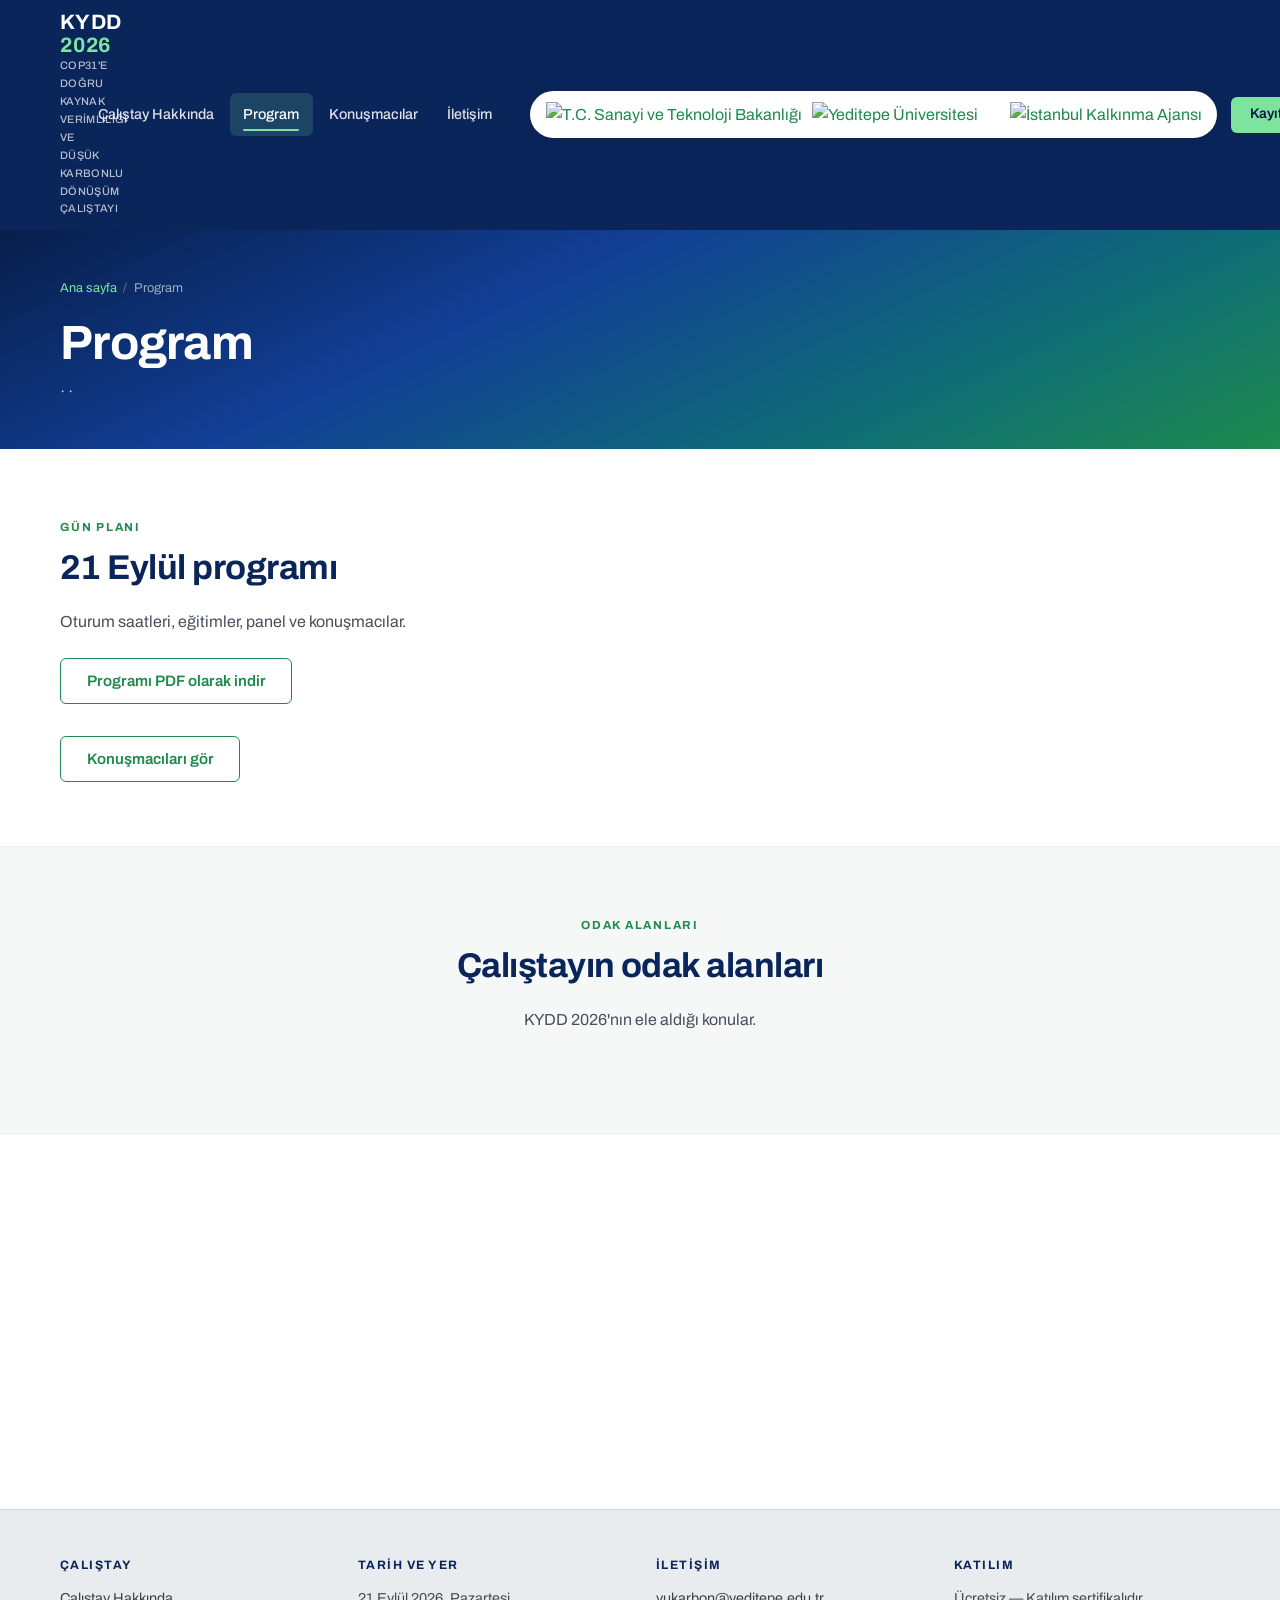
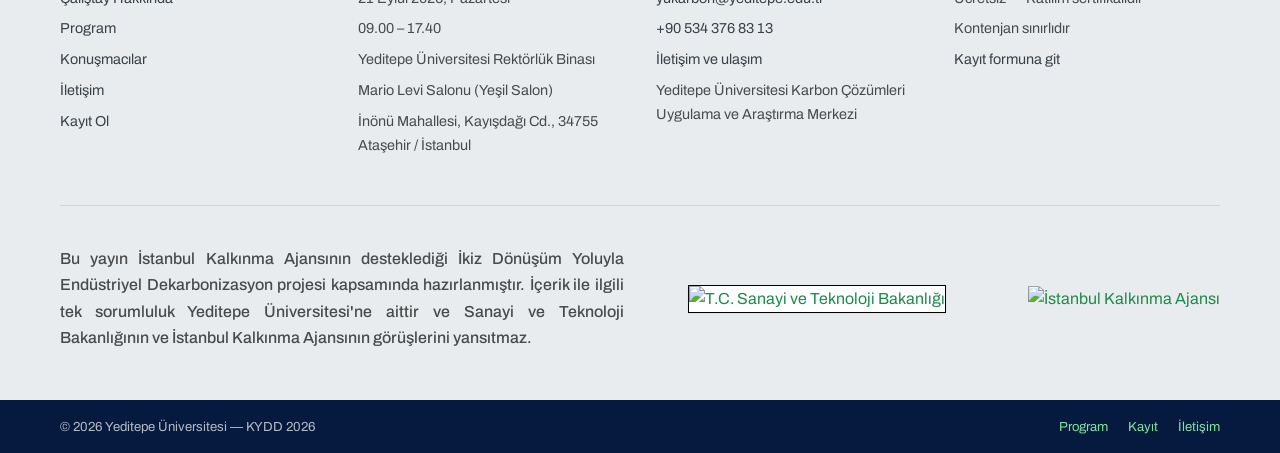
==== program.html @ 7b7b9323 "KYDD 2026 programi ve konusmacilari yayina hazirla" ====
<!DOCTYPE html>
<html lang="tr">
<head>
<meta charset="utf-8">
<meta name="viewport" content="width=device-width, initial-scale=1">
<title>Program | KYDD 2026</title>
<meta name="description" content="KYDD 2026 çalıştay programı — 21 Eylül 2026, 09.00–17.40, Yeditepe Üniversitesi Rektörlük Binası, Mario Levi Salonu.">
<link rel="preconnect" href="https://fonts.googleapis.com">
<link rel="preconnect" href="https://fonts.gstatic.com" crossorigin>
<link href="https://fonts.googleapis.com/css2?family=Archivo:wght@400;500;600;700;800&display=swap" rel="stylesheet">
<link rel="stylesheet" href="assets/css/style.css">
<script src="assets/js/site-data.js"></script>
<script src="assets/js/layout.js"></script>
</head>
<body data-page="program.html">

<a class="skip-link" href="#main">İçeriğe geç</a>

<div data-kydd="header"></div>
<script>KYDD.mountHeader();</script>

<main id="main">

  <section class="page-head">
    <div class="container">
      <ul class="breadcrumb">
        <li><a href="index.html">Ana sayfa</a></li>
        <li>Program</li>
      </ul>
      <h1>Program</h1>
      <p>
        <span data-kydd-text="event.dateText"></span> ·
        <span data-kydd-text="event.timeText"></span> ·
        <span data-kydd-text="event.venueHall"></span>
      </p>
    </div>
  </section>

  <div data-kydd="factbar"></div>

  <section class="section">
    <div class="container">
      <div class="section__head">
        <span class="section-label">Gün Planı</span>
        <h2>21 Eylül programı</h2>
        <p>Oturum saatleri, eğitimler, panel ve konuşmacılar.</p>
      </div>

      <div class="program-toolbar">
        <a class="btn btn--ghost" href="assets/KYDD-2026-Program.pdf" download>Programı PDF olarak indir</a>
      </div>

      <ul class="timeline" data-kydd="program"></ul>

      <div class="section__foot">
        <a class="btn btn--ghost" href="konusmacilar.html">Konuşmacıları gör</a>
      </div>
    </div>
  </section>

  <section class="section section--soft">
    <div class="container">
      <div class="section__head section__head--center">
        <span class="section-label">Odak Alanları</span>
        <h2>Çalıştayın odak alanları</h2>
        <p>KYDD 2026'nın ele aldığı konular.</p>
      </div>
      <div class="card-grid" data-kydd="topics"></div>
    </div>
  </section>

  <section class="section">
    <div class="container">
      <div class="cta reveal">
        <h2>Yerinizi ayırtın</h2>
        <p>Katılım ücretsiz ve sertifikalıdır; kontenjan sınırlıdır.</p>
        <div class="cta__actions">
          <a class="btn btn--mint" href="kayit.html">Kayıt Ol</a>
          <a class="btn btn--outline" href="iletisim.html">İletişime Geç</a>
        </div>
      </div>
    </div>
  </section>

</main>

<div data-kydd="footer"></div>
<script>KYDD.mountFooter();</script>

<script src="assets/js/main.js"></script>
</body>
</html>
---- assets/css/style.css ----
/* ==========================================================================
   KYDD 2026 — COP31'e Doğru Kaynak Verimliliği ve
   Düşük Karbonlu Dönüşüm Çalıştayı
   Ortak stil dosyası
   ========================================================================== */

/* --------------------------------------------------------------------------
   1. Değişkenler
   -------------------------------------------------------------------------- */
:root {
  /* Renkler afiş tasarımından alındı: üstte lacivert-mavi, altta yeşil,
     vurgu rengi nane yeşili. */
  --navy-900: #061a3f;
  --navy-800: #0a2559;
  --navy: #123f96;
  --teal: #0f6f74;
  --green-700: #14713f;
  --green: #1f8a4d;
  --mint: #7fe3a0;
  --mint-soft: #b7f0c9;

  --brand: var(--green);
  --brand-dark: var(--navy-800);
  --brand-light: var(--mint);

  --ink: #12161c;
  --ink-soft: #47505c;
  --ink-muted: #6c7683;
  --line: #dde1e6;
  --line-soft: #edf0f3;
  --bg: #ffffff;
  --bg-soft: #f5f8f7;
  --bg-footer: #e9ecef;

  --grad: linear-gradient(155deg, #071e4a 0%, #123f96 38%, #0f6f74 74%, #1f8a4d 100%);
  --grad-soft: linear-gradient(120deg, #f2f7fb 0%, #f2faf5 100%);

  --radius: 6px;
  --radius-lg: 12px;
  --radius-xl: 20px;

  --shadow-sm: 0 1px 2px rgba(6, 26, 63, 0.06);
  --shadow: 0 6px 20px rgba(6, 26, 63, 0.08);
  --shadow-lg: 0 18px 48px rgba(6, 26, 63, 0.14);

  --container: 1200px;
  --pad-x: 1.25rem;
  --header-h: 72px;

  /* --- İSTKA Görünürlük Rehberi (s. 12-14) --------------------------------
     Ajans ve Bakanlık logoları aynı büyüklükte ve görünürlükte olmalıdır;
     her iki yerleşimde de taban yükseklik ikisi için ortaktır.

     Yararlanıcının dikey/kare logosu Bakanlık ARMA ÇAPINI aşamaz; bu sınır
     aşağıdaki iki ölçülmüş orandan türetilir.

     DİKKAT: İSTKA logosunun sanal ortamdaki asgari ölçüsü 120x84 px'tir.
     Bu ölçü ALT BİLGİDE sağlanır (--footer-logo-h 90/110 px). Üst menüdeki
     logo grubu gezinme çubuğuna sığması için daha küçüktür; asgari ölçü
     gerekiyorsa --header-logo-h 84 px'e çıkarılmalı veya logolar yeniden
     ayrı bir şeride alınmalıdır. */

  /* Üst menüdeki logo grubunun taban yüksekliği (Bakanlık = İSTKA). */
  --header-logo-h: 42px;
  /* Güvenlik alanı (s. 12-13): X = 1/4 R; marka dairesi logo yüksekliği
     kadar olduğundan X = logo yüksekliği / 4. Solda 3X, diğer yönlerde X. */
  --header-istka-x: calc(var(--header-logo-h) / 4);

  /* bakanlik-logo.jpg (1349x438) üzerinden ölçüldü: arma çapı 210 px,
     yüksekliğin %47.9'u. */
  --arma-orani: 0.48;
  /* yeditepe-logo.png (600x600) çevresinde beyaz boşluk var: görünür
     içerik dosyanın yüksekliğinin %63.5'i. Sınır görünür markaya
     uygulanmalı, dosya kutusuna değil. */
  --yeditepe-doluluk: 0.635;

  --footer-logo-h: 90px;
}

/* --------------------------------------------------------------------------
   2. Temel
   -------------------------------------------------------------------------- */
*,
*::before,
*::after {
  box-sizing: border-box;
}

html {
  -webkit-text-size-adjust: 100%;
  scroll-behavior: smooth;
  /* Sticky header bağlantı hedeflerini örtmesin. */
  scroll-padding-top: calc(var(--header-h) + 1rem);
}

body {
  margin: 0;
  font-family: "Archivo", "Segoe UI", system-ui, -apple-system, Arial, sans-serif;
  font-size: 16px;
  line-height: 1.65;
  color: var(--ink);
  background: var(--bg);
  -webkit-font-smoothing: antialiased;
  overflow-x: hidden;
}

img {
  max-width: 100%;
  height: auto;
  display: block;
}

a {
  color: var(--green);
  text-decoration: none;
}

a:hover {
  text-decoration: underline;
}

h1,
h2,
h3,
h4 {
  margin: 0 0 0.6em;
  line-height: 1.2;
  font-weight: 700;
  letter-spacing: -0.015em;
  color: var(--navy-800);
}

h1 {
  font-size: clamp(1.85rem, 4.2vw, 3rem);
}

h2 {
  font-size: clamp(1.45rem, 3vw, 2.15rem);
}

h3 {
  font-size: 1.15rem;
}

p {
  margin: 0 0 1.1em;
}

p:last-child {
  margin-bottom: 0;
}

hr {
  border: 0;
  border-top: 1px solid var(--line);
  margin: 2.5rem 0;
}

:focus-visible {
  outline: 3px solid var(--mint);
  outline-offset: 2px;
}

.container {
  width: 100%;
  max-width: var(--container);
  margin: 0 auto;
  padding-left: var(--pad-x);
  padding-right: var(--pad-x);
}

.container--narrow {
  max-width: 860px;
}

.skip-link {
  position: absolute;
  left: -9999px;
  top: 0;
  z-index: 100;
  background: var(--navy-800);
  color: #fff;
  padding: 0.75rem 1.25rem;
}

.skip-link:focus {
  left: 0;
}

.visually-hidden {
  position: absolute;
  width: 1px;
  height: 1px;
  margin: -1px;
  padding: 0;
  overflow: hidden;
  clip: rect(0 0 0 0);
  white-space: nowrap;
  border: 0;
}

/* --------------------------------------------------------------------------
   3. Üst menüdeki destekleyen kurum logoları
   --------------------------------------------------------------------------
   Logolar artık ayrı bir şeritte değil, üst menüde "Kayıt Ol" düğmesinin
   yanında beyaz bir grup içinde durur. Logo dosyalarının zeminleri beyaz
   olduğu için grup da beyaz bir kutuya alınmıştır.

   Oranlar korunur: Bakanlık ve Ajans --header-logo-h yüksekliğinde ve
   birbirine eşittir; Yeditepe logosu aynı arma/doluluk oranıyla türetilir. */
.header-logos {
  display: flex;
  align-items: center;
  /* Aradaki boşluk İSTKA güvenlik alanının (X) altına inmez. */
  gap: var(--header-istka-x);
  background: #fff;
  border-radius: 999px;
  padding: var(--header-istka-x) calc(var(--header-istka-x) * 1.5);
  box-shadow: 0 2px 10px rgba(6, 26, 63, 0.25);
}

/* İSTKA güvenlik alanı: solda 3X (gap X'i zaten sağlıyor, kalan 2X). */
.header-logos__link:last-child {
  padding-left: calc(var(--header-istka-x) * 2);
}

.header-logos__link {
  display: inline-flex;
  align-items: center;
  min-width: 0;
}

.header-logos__link:hover {
  text-decoration: none;
}

.header-logos__img {
  width: auto;
  height: auto;
  max-height: var(--header-logo-h);
  max-width: 100%;
}

/* Yararlanıcı (kare) logosu Bakanlık arma çapını aşamaz — şeritteki
   oranın aynısı. */
.header-logos__img--yeditepe {
  max-height: calc(
    var(--header-logo-h) * var(--arma-orani) / var(--yeditepe-doluluk)
  );
}

.header-actions {
  display: flex;
  align-items: center;
  gap: 0.85rem;
  flex-shrink: 0;
}

/* --------------------------------------------------------------------------
   4. Üst menü
   -------------------------------------------------------------------------- */
.site-header {
  background: var(--navy-800);
  position: sticky;
  top: 0;
  z-index: 50;
  transition: box-shadow 0.2s ease, background-color 0.2s ease;
}

.site-header.is-stuck {
  background: rgba(7, 30, 74, 0.97);
  backdrop-filter: saturate(140%) blur(8px);
  box-shadow: 0 8px 24px rgba(6, 26, 63, 0.28);
}

.site-header__inner {
  display: flex;
  align-items: center;
  justify-content: space-between;
  gap: 1.5rem;
  min-height: var(--header-h);
}

.brand {
  display: flex;
  flex-direction: column;
  color: #fff;
  padding: 0.7rem 0;
  min-width: 0;
}

.brand:hover {
  text-decoration: none;
}

.brand__abbr {
  font-size: 1.3rem;
  font-weight: 700;
  letter-spacing: 0.04em;
  line-height: 1.1;
}

.brand__abbr span {
  color: var(--mint);
}

.brand__name {
  font-size: 0.68rem;
  font-weight: 500;
  letter-spacing: 0.03em;
  color: rgba(255, 255, 255, 0.7);
  text-transform: uppercase;
  max-width: 34ch;
}

.nav-toggle {
  display: none;
  align-items: center;
  gap: 0.5rem;
  background: transparent;
  border: 1px solid rgba(255, 255, 255, 0.35);
  border-radius: var(--radius);
  color: #fff;
  font: inherit;
  font-size: 0.85rem;
  padding: 0.5rem 0.75rem;
  cursor: pointer;
}

.nav-toggle__bars {
  display: block;
  position: relative;
  width: 18px;
  height: 2px;
  background: #fff;
  transition: background-color 0.2s ease;
}

.nav-toggle__bars::before,
.nav-toggle__bars::after {
  content: "";
  position: absolute;
  left: 0;
  width: 18px;
  height: 2px;
  background: #fff;
  transition: transform 0.2s ease;
}

.nav-toggle__bars::before {
  top: -6px;
}

.nav-toggle__bars::after {
  top: 6px;
}

.nav-toggle[aria-expanded="true"] .nav-toggle__bars {
  background: transparent;
}

.nav-toggle[aria-expanded="true"] .nav-toggle__bars::before {
  transform: translateY(6px) rotate(45deg);
}

.nav-toggle[aria-expanded="true"] .nav-toggle__bars::after {
  transform: translateY(-6px) rotate(-45deg);
}

.site-nav ul {
  display: flex;
  align-items: center;
  gap: 0.15rem;
  list-style: none;
  margin: 0;
  padding: 0;
}

.site-nav a {
  display: block;
  position: relative;
  padding: 0.6rem 0.85rem;
  border-radius: var(--radius);
  color: rgba(255, 255, 255, 0.86);
  font-size: 0.9rem;
  font-weight: 500;
  white-space: nowrap;
  transition: color 0.15s ease, background-color 0.15s ease;
}

.site-nav a:hover {
  background: rgba(255, 255, 255, 0.1);
  color: #fff;
  text-decoration: none;
}

.site-nav a.is-active {
  color: #fff;
  background: rgba(127, 227, 160, 0.16);
}

.site-nav a.is-active::after {
  content: "";
  position: absolute;
  left: 0.85rem;
  right: 0.85rem;
  bottom: 0.3rem;
  height: 2px;
  border-radius: 2px;
  background: var(--mint);
}

/* Menüdeki kayıt düğmesi */
.site-nav .nav-cta a,
.site-nav a.nav-cta__link {
  background: var(--green);
  color: #fff;
  font-weight: 600;
  padding: 0.6rem 1.15rem;
  margin-left: 0.4rem;
}

.site-nav .nav-cta a:hover {
  background: var(--mint);
  color: var(--navy-900);
}

.site-nav .nav-cta a.is-active::after {
  display: none;
}

/* --------------------------------------------------------------------------
   5. Hero
   -------------------------------------------------------------------------- */
.hero {
  position: relative;
  background: var(--grad);
  color: #fff;
  padding: 4.5rem 0 4rem;
  overflow: hidden;
  isolation: isolate;
}

/* Afişteki devre/yaprak dokusunu anıştıran hafif desen — dekoratif. */
.hero::before,
.hero::after {
  content: "";
  position: absolute;
  border-radius: 50%;
  z-index: -1;
  pointer-events: none;
}

.hero::before {
  width: 620px;
  height: 620px;
  top: -280px;
  right: -180px;
  background: radial-gradient(circle, rgba(127, 227, 160, 0.22), transparent 68%);
}

.hero::after {
  width: 520px;
  height: 520px;
  bottom: -300px;
  left: -160px;
  background: radial-gradient(circle, rgba(90, 160, 255, 0.2), transparent 68%);
}

/* Afişteki devre kartı dokusunu anıştıran ince ızgara — dekoratif. */
.hero,
.section--dark,
.cta {
  background-image: var(--grad),
    url("data:image/svg+xml,%3Csvg xmlns='http://www.w3.org/2000/svg' width='72' height='72' viewBox='0 0 72 72'%3E%3Cg fill='none' stroke='%23ffffff' stroke-opacity='0.05' stroke-width='1'%3E%3Cpath d='M0 18h72M0 54h72M18 0v72M54 0v72'/%3E%3C/g%3E%3Cg fill='%23ffffff' fill-opacity='0.07'%3E%3Ccircle cx='18' cy='18' r='2'/%3E%3Ccircle cx='54' cy='54' r='2'/%3E%3C/g%3E%3C/svg%3E");
  background-blend-mode: normal;
}

.hero__grid {
  display: grid;
  grid-template-columns: minmax(0, 1.25fr) minmax(0, 0.85fr);
  gap: 3.5rem;
  align-items: center;
}

.hero__visual {
  position: relative;
}

/* Afişin arkasındaki hafif hâle */
.hero__visual::before {
  content: "";
  position: absolute;
  inset: -12% -8%;
  border-radius: 50%;
  background: radial-gradient(circle, rgba(127, 227, 160, 0.24), transparent 70%);
  z-index: -1;
}

/* Geri sayım artık hero'nun altında tam genişlikte bir bant */
.hero__countdown {
  margin-top: 3rem;
  padding-top: 2.25rem;
  border-top: 1px solid rgba(255, 255, 255, 0.16);
}

.hero__eyebrow {
  display: inline-flex;
  align-items: center;
  gap: 0.55rem;
  font-size: 0.76rem;
  font-weight: 600;
  letter-spacing: 0.14em;
  text-transform: uppercase;
  color: var(--mint);
  background: rgba(127, 227, 160, 0.12);
  border: 1px solid rgba(127, 227, 160, 0.3);
  border-radius: 999px;
  padding: 0.4rem 0.95rem;
  margin-bottom: 1.25rem;
}

.hero__eyebrow::before {
  content: "";
  width: 7px;
  height: 7px;
  border-radius: 50%;
  background: var(--mint);
  box-shadow: 0 0 0 0 rgba(127, 227, 160, 0.7);
  animation: pulse 2.4s ease-out infinite;
}

@keyframes pulse {
  70% {
    box-shadow: 0 0 0 9px rgba(127, 227, 160, 0);
  }
  100% {
    box-shadow: 0 0 0 0 rgba(127, 227, 160, 0);
  }
}

.hero h1 {
  color: #fff;
  max-width: 20ch;
  margin-bottom: 0.75rem;
}

.hero h1 em {
  font-style: normal;
  color: var(--mint);
}

.hero__subtitle {
  font-size: clamp(1.1rem, 2.2vw, 1.5rem);
  font-weight: 700;
  letter-spacing: 0.02em;
  color: var(--mint-soft);
  margin-bottom: 1.1rem;
}

.hero__lead {
  font-size: 1.03rem;
  color: rgba(255, 255, 255, 0.85);
  max-width: 56ch;
  margin-bottom: 2rem;
}

.hero__actions {
  display: flex;
  flex-wrap: wrap;
  gap: 0.75rem;
  margin-bottom: 2rem;
}

.hero__badges {
  display: flex;
  flex-wrap: wrap;
  gap: 0.5rem;
}

.badge {
  display: inline-flex;
  align-items: center;
  gap: 0.4rem;
  font-size: 0.8rem;
  font-weight: 600;
  color: rgba(255, 255, 255, 0.92);
  background: rgba(255, 255, 255, 0.1);
  border: 1px solid rgba(255, 255, 255, 0.18);
  border-radius: 999px;
  padding: 0.35rem 0.85rem;
}

/* Geri sayım kartı */
.countdown {
  background: rgba(255, 255, 255, 0.08);
  border: 1px solid rgba(255, 255, 255, 0.16);
  border-radius: var(--radius-xl);
  padding: 1.75rem;
  backdrop-filter: blur(6px);
  box-shadow: var(--shadow-lg);
}

.countdown__label {
  display: block;
  font-size: 0.72rem;
  font-weight: 600;
  letter-spacing: 0.14em;
  text-transform: uppercase;
  color: var(--mint);
  margin-bottom: 1rem;
  text-align: center;
}

.countdown__grid {
  display: grid;
  grid-template-columns: repeat(4, minmax(0, 1fr));
  gap: 0.6rem;
}

.countdown__cell {
  background: rgba(255, 255, 255, 0.08);
  border-radius: var(--radius-lg);
  padding: 0.85rem 0.35rem;
  text-align: center;
}

.countdown__num {
  display: block;
  font-size: clamp(1.4rem, 3.2vw, 2rem);
  font-weight: 700;
  line-height: 1.1;
  color: #fff;
  font-variant-numeric: tabular-nums;
}

.countdown__unit {
  display: block;
  font-size: 0.68rem;
  font-weight: 600;
  letter-spacing: 0.1em;
  text-transform: uppercase;
  color: rgba(255, 255, 255, 0.68);
  margin-top: 0.25rem;
}

.countdown__note {
  margin-top: 1.1rem;
  padding-top: 1rem;
  border-top: 1px solid rgba(255, 255, 255, 0.14);
  font-size: 0.84rem;
  color: rgba(255, 255, 255, 0.8);
  text-align: center;
}

/* Yatay bant biçimi (hero altında) */
.countdown--band {
  display: flex;
  flex-wrap: wrap;
  align-items: center;
  justify-content: space-between;
  gap: 1.5rem 2rem;
  padding: 1.5rem 1.75rem;
  background: rgba(255, 255, 255, 0.07);
}

.countdown--band .countdown__label,
.countdown--band .countdown__note {
  margin: 0;
  padding: 0;
  border: 0;
  text-align: left;
}

.countdown--band .countdown__label {
  font-size: 0.95rem;
  font-weight: 700;
  letter-spacing: 0.02em;
  text-transform: none;
  color: #fff;
}

.countdown--band .countdown__meta {
  min-width: 0;
}

.countdown--band .countdown__grid {
  grid-template-columns: repeat(4, minmax(76px, 1fr));
  flex: 0 1 auto;
}

.countdown.is-past .countdown__grid {
  display: none;
}

/* Alt sayfaların ince başlık bandı */
.page-head {
  position: relative;
  background: var(--grad);
  color: #fff;
  padding: 3rem 0 2.75rem;
  overflow: hidden;
}

.page-head h1 {
  color: #fff;
  margin-bottom: 0.4rem;
}

.page-head p {
  color: rgba(255, 255, 255, 0.8);
  max-width: 62ch;
  margin: 0;
}

.breadcrumb {
  display: flex;
  flex-wrap: wrap;
  gap: 0.4rem;
  list-style: none;
  margin: 0 0 1rem;
  padding: 0;
  font-size: 0.8rem;
  color: rgba(255, 255, 255, 0.6);
}

.breadcrumb a {
  color: var(--mint);
}

.breadcrumb li + li::before {
  content: "/";
  margin-right: 0.4rem;
  color: rgba(255, 255, 255, 0.35);
}

/* --------------------------------------------------------------------------
   6. Hızlı bilgi şeridi
   -------------------------------------------------------------------------- */
.factbar {
  background: #fff;
  border-bottom: 1px solid var(--line-soft);
  box-shadow: var(--shadow-sm);
}

.factbar__grid {
  display: grid;
  grid-template-columns: repeat(auto-fit, minmax(210px, 1fr));
  gap: 1px;
  background: var(--line-soft);
  border-left: 1px solid var(--line-soft);
  border-right: 1px solid var(--line-soft);
}

.factbar__item {
  background: #fff;
  padding: 1.5rem 1.35rem;
  display: flex;
  gap: 0.9rem;
  align-items: flex-start;
}

.factbar__icon {
  flex: 0 0 auto;
  width: 38px;
  height: 38px;
  border-radius: 10px;
  background: var(--grad-soft);
  border: 1px solid var(--line);
  color: var(--green);
  display: flex;
  align-items: center;
  justify-content: center;
}

.factbar__icon svg {
  width: 20px;
  height: 20px;
}

.factbar__label {
  display: block;
  font-size: 0.7rem;
  font-weight: 700;
  letter-spacing: 0.12em;
  text-transform: uppercase;
  color: var(--ink-muted);
  margin-bottom: 0.15rem;
}

.factbar__value {
  display: block;
  font-size: 0.95rem;
  font-weight: 600;
  color: var(--navy-800);
  line-height: 1.45;
}

.factbar__value small {
  display: block;
  font-size: 0.82rem;
  font-weight: 500;
  color: var(--ink-soft);
}

/* --------------------------------------------------------------------------
   7. Bölümler
   -------------------------------------------------------------------------- */
.section {
  padding: 4rem 0;
}

.section--tight {
  padding: 2.75rem 0;
}

.section--soft {
  background: var(--bg-soft);
  border-top: 1px solid var(--line-soft);
  border-bottom: 1px solid var(--line-soft);
}

.section--dark {
  background: var(--navy-800);
  color: rgba(255, 255, 255, 0.85);
}

.section--dark h2,
.section--dark h3 {
  color: #fff;
}

.section--dark .section__head p {
  color: rgba(255, 255, 255, 0.72);
}

.section--dark .section-label {
  color: var(--mint);
}

.section__head {
  max-width: 68ch;
  margin-bottom: 2.25rem;
}

.section__head--center {
  margin-left: auto;
  margin-right: auto;
  text-align: center;
}

.section__head p {
  color: var(--ink-soft);
}

.section-label {
  display: inline-block;
  font-size: 0.73rem;
  font-weight: 700;
  letter-spacing: 0.15em;
  text-transform: uppercase;
  color: var(--green);
  margin-bottom: 0.6rem;
}

.section__foot {
  margin-top: 2rem;
}

.lead {
  font-size: 1.08rem;
  color: var(--ink-soft);
}

.prose {
  max-width: 72ch;
}

.prose p {
  color: var(--ink-soft);
}

/* İki sütunlu anlatım bloğu */
.split {
  display: grid;
  grid-template-columns: minmax(0, 1.2fr) minmax(0, 1fr);
  gap: 3rem;
  align-items: start;
}

/* --------------------------------------------------------------------------
   8. Butonlar
   -------------------------------------------------------------------------- */
.btn {
  display: inline-flex;
  align-items: center;
  justify-content: center;
  gap: 0.5rem;
  padding: 0.8rem 1.6rem;
  border: 1px solid transparent;
  border-radius: var(--radius);
  background: var(--green);
  color: #fff;
  font: inherit;
  font-size: 0.95rem;
  font-weight: 600;
  line-height: 1.2;
  cursor: pointer;
  transition: background-color 0.15s ease, border-color 0.15s ease,
    color 0.15s ease, transform 0.15s ease, box-shadow 0.15s ease;
}

.btn:hover {
  background: #17703c;
  color: #fff;
  text-decoration: none;
  transform: translateY(-1px);
  box-shadow: var(--shadow);
}

.btn--mint {
  background: var(--mint);
  color: var(--navy-900);
}

.btn--mint:hover {
  background: #a6efc0;
  color: var(--navy-900);
}

.btn--outline {
  background: transparent;
  border-color: rgba(255, 255, 255, 0.45);
  color: #fff;
}

.btn--outline:hover {
  background: rgba(255, 255, 255, 0.12);
  border-color: #fff;
}

.btn--ghost {
  background: transparent;
  border-color: var(--green);
  color: var(--green);
}

.btn--ghost:hover {
  background: var(--green);
  color: #fff;
}

.btn--sm {
  padding: 0.55rem 1.1rem;
  font-size: 0.87rem;
}

/* Metin bağlantısı + ok */
.link-arrow {
  display: inline-flex;
  align-items: center;
  gap: 0.4rem;
  font-weight: 600;
  font-size: 0.92rem;
}

.link-arrow::after {
  content: "→";
  transition: transform 0.15s ease;
}

.link-arrow:hover {
  text-decoration: none;
}

.link-arrow:hover::after {
  transform: translateX(3px);
}

/* --------------------------------------------------------------------------
   9. Kartlar
   -------------------------------------------------------------------------- */
.card-grid {
  display: grid;
  grid-template-columns: repeat(auto-fit, minmax(250px, 1fr));
  gap: 1.35rem;
}

.card {
  position: relative;
  background: #fff;
  border: 1px solid var(--line);
  border-radius: var(--radius-lg);
  padding: 1.75rem 1.5rem;
  transition: transform 0.2s ease, box-shadow 0.2s ease, border-color 0.2s ease;
  overflow: hidden;
}

.card::before {
  content: "";
  position: absolute;
  inset: 0 0 auto 0;
  height: 3px;
  background: linear-gradient(90deg, var(--navy), var(--green));
  transform: scaleX(0);
  transform-origin: left;
  transition: transform 0.25s ease;
}

.card:hover {
  transform: translateY(-3px);
  box-shadow: var(--shadow);
  border-color: #c9d3da;
}

.card:hover::before {
  transform: scaleX(1);
}

.card__icon {
  display: inline-flex;
  align-items: center;
  justify-content: center;
  width: 52px;
  height: 52px;
  border-radius: 14px;
  background: var(--grad-soft);
  border: 1px solid var(--line);
  color: var(--navy);
  margin-bottom: 1.1rem;
  transition: background 0.25s ease, color 0.25s ease, transform 0.25s ease;
}

.card__icon svg {
  width: 27px;
  height: 27px;
}

.card:hover .card__icon {
  background: var(--grad);
  border-color: transparent;
  color: var(--mint);
  transform: rotate(-4deg) scale(1.05);
}

.card h3 {
  margin-bottom: 0.45rem;
  font-size: 1.06rem;
}

.card p {
  color: var(--ink-soft);
  font-size: 0.94rem;
  margin: 0;
}

.notice {
  border: 1px solid var(--line);
  border-left: 4px solid var(--mint);
  background: var(--bg-soft);
  border-radius: var(--radius);
  padding: 1.1rem 1.25rem;
  color: var(--ink-soft);
  font-size: 0.95rem;
}

/* Hoş geldiniz metnindeki akademik katılım çağrısı */
.notice--academic {
  margin-top: 2rem;
  max-width: 72ch;
  padding: 1.5rem 1.6rem;
  border-left-width: 4px;
  border-left-color: var(--green);
}

.notice--academic h3 {
  font-size: 1.05rem;
  margin-bottom: 0.6rem;
}

.notice--academic p {
  margin-bottom: 0.8rem;
}

.notice--academic p:last-child {
  margin-bottom: 0;
}

.notice--academic a {
  font-weight: 600;
  word-break: break-word;
}

/* Yer tutucu (konuşmacılar vb.) */
.placeholder {
  border: 1px dashed #c2ccd4;
  border-radius: var(--radius-xl);
  background: var(--grad-soft);
  padding: 3.25rem 1.75rem;
  text-align: center;
  max-width: 760px;
  margin: 0 auto;
}

.placeholder__icon {
  width: 60px;
  height: 60px;
  margin: 0 auto 1.35rem;
  border-radius: 50%;
  background: var(--mint);
  color: var(--navy-900);
  display: flex;
  align-items: center;
  justify-content: center;
  font-size: 1.7rem;
  font-weight: 700;
}

.placeholder h2 {
  margin-bottom: 0.5rem;
}

.placeholder p {
  color: var(--ink-soft);
  max-width: 54ch;
  margin-left: auto;
  margin-right: auto;
}

.placeholder__actions {
  display: flex;
  flex-wrap: wrap;
  gap: 0.75rem;
  justify-content: center;
  margin-top: 1.75rem;
}

/* --------------------------------------------------------------------------
   9b. Karbonun yolculuğu — süreç şeması
   -------------------------------------------------------------------------- */
.flow {
  list-style: none;
  margin: 0;
  padding: 0;
  display: grid;
  grid-template-columns: repeat(4, minmax(0, 1fr));
  gap: 1.25rem;
  position: relative;
}

/* Adımları birleştiren kesik çizgi */
.flow::before {
  content: "";
  position: absolute;
  top: 39px;
  left: 12%;
  right: 12%;
  height: 2px;
  background-image: linear-gradient(
    90deg,
    rgba(127, 227, 160, 0.85) 0 12px,
    transparent 12px 22px
  );
  background-size: 22px 2px;
  z-index: 0;
}

.flow__step {
  position: relative;
  z-index: 1;
  text-align: center;
  padding: 0 0.35rem;
}

.flow__ring {
  display: inline-flex;
  align-items: center;
  justify-content: center;
  width: 78px;
  height: 78px;
  border-radius: 50%;
  background: var(--navy-800);
  border: 3px solid var(--mint);
  color: var(--mint);
  box-shadow: 0 0 0 8px rgba(127, 227, 160, 0.1);
  margin-bottom: 1rem;
  transition: transform 0.25s ease, box-shadow 0.25s ease;
}

.flow__ring svg {
  width: 34px;
  height: 34px;
}

.flow__step:hover .flow__ring {
  transform: translateY(-4px);
  box-shadow: 0 0 0 12px rgba(127, 227, 160, 0.14);
}

.flow__code {
  display: block;
  font-size: 0.7rem;
  font-weight: 700;
  letter-spacing: 0.18em;
  color: var(--mint);
  margin-bottom: 0.2rem;
}

.flow__title {
  display: block;
  font-size: 1.05rem;
  font-weight: 700;
  color: #fff;
  margin-bottom: 0.3rem;
}

.flow__text {
  display: block;
  font-size: 0.88rem;
  color: rgba(255, 255, 255, 0.72);
  max-width: 26ch;
  margin: 0 auto;
}

/* Açık zeminde kullanılırsa */
.section:not(.section--dark) .flow__ring {
  background: var(--grad-soft);
  border-color: var(--green);
  color: var(--green);
}

.section:not(.section--dark) .flow__title {
  color: var(--navy-800);
}

.section:not(.section--dark) .flow__text {
  color: var(--ink-soft);
}

.section:not(.section--dark) .flow__code {
  color: var(--green);
}

/* --------------------------------------------------------------------------
   9c. Afiş
   -------------------------------------------------------------------------- */
.poster {
  margin: 0;
  max-width: 380px;
}

.poster__frame {
  display: block;
  border-radius: var(--radius-lg);
  overflow: hidden;
  background: #fff;
  padding: 8px;
  box-shadow: var(--shadow-lg);
  transform: rotate(-1.4deg);
  transition: transform 0.3s ease, box-shadow 0.3s ease;
}

.poster__frame:hover {
  transform: rotate(0deg) translateY(-4px);
  box-shadow: 0 24px 60px rgba(6, 26, 63, 0.3);
  text-decoration: none;
}

.poster__frame img {
  border-radius: calc(var(--radius-lg) - 4px);
  width: 100%;
  height: auto;
}

.poster__caption {
  margin-top: 0.85rem;
  font-size: 0.82rem;
  color: var(--ink-muted);
  text-align: center;
}

.hero .poster {
  margin-left: auto;
}

.hero .poster__caption {
  color: rgba(255, 255, 255, 0.65);
}

/* --------------------------------------------------------------------------
   10. Sayılarla (istatistik şeridi)
   -------------------------------------------------------------------------- */
.stats {
  display: grid;
  grid-template-columns: repeat(auto-fit, minmax(160px, 1fr));
  gap: 1.5rem;
  text-align: center;
}

.stat__num {
  display: block;
  font-size: clamp(2rem, 5vw, 2.9rem);
  font-weight: 700;
  line-height: 1;
  color: var(--mint);
  font-variant-numeric: tabular-nums;
}

.stat__label {
  display: block;
  margin-top: 0.5rem;
  font-size: 0.85rem;
  font-weight: 500;
  color: rgba(255, 255, 255, 0.78);
}

/* --------------------------------------------------------------------------
   11. Program / zaman çizelgesi
   -------------------------------------------------------------------------- */
.timeline {
  list-style: none;
  margin: 0;
  padding: 0;
  max-width: 840px;
  position: relative;
}

.program-toolbar {
  margin: -0.8rem 0 1.25rem;
}

.timeline li {
  display: flex;
  gap: 1.5rem;
  padding: 1.15rem 0;
  border-bottom: 1px solid var(--line-soft);
}

.timeline li:last-child {
  border-bottom: 0;
}

.timeline__time {
  flex: 0 0 118px;
  font-weight: 700;
  color: var(--navy);
  font-size: 0.92rem;
  font-variant-numeric: tabular-nums;
  position: relative;
  padding-left: 1.15rem;
}

.timeline__time::before {
  content: "";
  position: absolute;
  left: 0;
  top: 0.55em;
  width: 9px;
  height: 9px;
  border-radius: 50%;
  background: var(--mint);
  border: 2px solid var(--green);
}

.timeline__body {
  min-width: 0;
  flex: 1;
}

.timeline__title {
  display: block;
  font-weight: 600;
  color: var(--ink);
}

.timeline__desc {
  display: block;
  color: var(--ink-muted);
  font-size: 0.89rem;
  margin-top: 0.15rem;
}

.timeline__people {
  display: block;
  margin-top: 0.6rem;
  color: var(--ink-soft);
  font-size: 0.88rem;
}

.timeline__people > strong {
  display: block;
  color: var(--navy-800);
  font-size: 0.76rem;
  margin-bottom: 0.3rem;
}

.timeline__person {
  display: inline-block;
  padding: 0.25rem 0.6rem;
  margin: 0 0.35rem 0.35rem 0;
  border-radius: var(--radius);
  background: var(--bg-soft);
  border: 1px solid var(--line-soft);
}

.timeline__person a {
  font-weight: 600;
}

.timeline__person small {
  color: var(--ink-muted);
  font-size: 0.78rem;
}

.timeline__tag {
  display: inline-block;
  margin-top: 0.4rem;
  padding: 0.1rem 0.55rem;
  border-radius: 999px;
  background: rgba(31, 138, 77, 0.1);
  color: var(--green-700);
  font-size: 0.72rem;
  font-weight: 700;
  letter-spacing: 0.04em;
  text-transform: uppercase;
}

.timeline__tag--break {
  background: rgba(18, 63, 150, 0.09);
  color: var(--navy);
}

/* --------------------------------------------------------------------------
   12. Komite listeleri
   -------------------------------------------------------------------------- */
.committee {
  margin-bottom: 3rem;
}

.committee:last-child {
  margin-bottom: 0;
}

.committee__title {
  display: flex;
  align-items: baseline;
  gap: 0.75rem;
  padding-bottom: 0.6rem;
  border-bottom: 2px solid var(--mint);
  margin-bottom: 1.5rem;
}

.committee__title h3 {
  font-size: 1.25rem;
  margin: 0;
}

.committee__count {
  font-size: 0.8rem;
  font-weight: 600;
  color: var(--ink-muted);
  letter-spacing: 0.04em;
}

/* column-width + sayı sınırı: sütun sayısı ekrana göre kendiliğinden
   düşer, uzun unvanlı isimler dar sütuna sıkışmaz. */
.committee__list {
  list-style: none;
  margin: 0;
  padding: 0;
  columns: 300px 3;
  column-gap: 2.5rem;
}

.committee__list--narrow {
  columns: 300px 2;
}

.committee__list li {
  break-inside: avoid;
  -webkit-column-break-inside: avoid;
  page-break-inside: avoid;
  display: flex;
  align-items: flex-start;
  gap: 0.85rem;
  padding: 0.7rem 0;
  border-bottom: 1px solid var(--line-soft);
  font-size: 0.94rem;
}

.committee__body {
  min-width: 0;
}

/* --- Kişi görseli (fotoğraf veya baş harf avatarı) --------------------- */
.avatar {
  position: relative;
  flex: 0 0 auto;
  width: 46px;
  height: 46px;
  border-radius: 50%;
  overflow: hidden;
  background: var(--bg-soft);
  border: 1px solid var(--line);
}

.avatar img {
  position: absolute;
  inset: 0;
  width: 100%;
  height: 100%;
  object-fit: cover;
  /* Vesikalıklarda yüz genelde üstte kalır. */
  object-position: 50% 22%;
  z-index: 1;
}

.avatar__initials {
  position: absolute;
  inset: 0;
  display: flex;
  align-items: center;
  justify-content: center;
  font-size: 0.9rem;
  font-weight: 700;
  letter-spacing: 0.02em;
  color: hsl(var(--avatar-hue, 210) 45% 32%);
  background: hsl(var(--avatar-hue, 210) 45% 93%);
}

/* Program konuşmacıları */
.speaker-grid {
  display: grid;
  grid-template-columns: repeat(auto-fit, minmax(min(100%, 310px), 1fr));
  gap: 1rem;
}

.speaker-card {
  display: flex;
  align-items: center;
  gap: 1rem;
  min-width: 0;
  padding: 1.25rem;
  background: #fff;
  border: 1px solid var(--line);
  border-radius: var(--radius-lg);
  box-shadow: var(--shadow-sm);
  scroll-margin-top: 7rem;
}

.speaker-card .avatar {
  width: 88px;
  height: 88px;
}

.speaker-card .avatar__initials {
  font-size: 1.5rem;
}

.speaker-card__body {
  min-width: 0;
}

.speaker-card__role {
  display: block;
  color: var(--green-700);
  font-size: 0.72rem;
  font-weight: 700;
  line-height: 1.35;
  margin-bottom: 0.35rem;
}

.speaker-card h3 {
  font-size: 1.05rem;
  line-height: 1.3;
  margin: 0 0 0.25rem;
}

.speaker-card p {
  color: var(--ink-muted);
  font-size: 0.86rem;
  line-height: 1.4;
  margin: 0;
}

.committee__name {
  display: block;
  color: var(--ink);
  font-weight: 500;
}

.committee__org {
  display: block;
  color: var(--ink-muted);
  font-size: 0.84rem;
}

.committee__role {
  display: inline-block;
  margin-top: 0.25rem;
  padding: 0.1rem 0.5rem;
  border-radius: var(--radius);
  background: rgba(31, 138, 77, 0.14);
  color: var(--green-700);
  font-size: 0.74rem;
  font-weight: 600;
  letter-spacing: 0.02em;
}

/* Komite filtresi / sekmeler */
.tabs {
  display: flex;
  flex-wrap: wrap;
  gap: 0.5rem;
  margin-bottom: 1.75rem;
}

.tabs button {
  font: inherit;
  font-size: 0.88rem;
  font-weight: 600;
  padding: 0.5rem 1.1rem;
  border: 1px solid var(--line);
  border-radius: 999px;
  background: #fff;
  color: var(--ink-soft);
  cursor: pointer;
  transition: all 0.15s ease;
}

.tabs button:hover {
  border-color: var(--green);
  color: var(--green);
}

.tabs button[aria-selected="true"] {
  background: var(--navy-800);
  border-color: var(--navy-800);
  color: #fff;
}

/* --------------------------------------------------------------------------
   13. SSS (akordeon)
   -------------------------------------------------------------------------- */
.faq {
  max-width: 840px;
  margin: 0 auto;
  border-top: 1px solid var(--line);
}

.faq__item {
  border-bottom: 1px solid var(--line);
}

.faq__q {
  display: flex;
  align-items: flex-start;
  justify-content: space-between;
  gap: 1rem;
  width: 100%;
  text-align: left;
  font: inherit;
  font-size: 1rem;
  font-weight: 600;
  color: var(--navy-800);
  background: none;
  border: 0;
  padding: 1.15rem 0;
  cursor: pointer;
}

.faq__q:hover {
  color: var(--green);
}

.faq__q::after {
  content: "+";
  flex: 0 0 auto;
  font-size: 1.35rem;
  font-weight: 400;
  line-height: 1;
  color: var(--green);
  transition: transform 0.2s ease;
}

.faq__q[aria-expanded="true"]::after {
  transform: rotate(45deg);
}

.faq__a {
  display: none;
  padding: 0 0 1.35rem;
  color: var(--ink-soft);
  font-size: 0.95rem;
  max-width: 68ch;
}

.faq__a.is-open {
  display: block;
}

/* --------------------------------------------------------------------------
   14. Formlar
   -------------------------------------------------------------------------- */
.form-wrap {
  display: grid;
  grid-template-columns: minmax(0, 1.6fr) minmax(0, 1fr);
  gap: 3rem;
  align-items: start;
}

.form {
  background: #fff;
  border: 1px solid var(--line);
  border-radius: var(--radius-lg);
  padding: 2rem;
  box-shadow: var(--shadow-sm);
}

.form__grid {
  display: grid;
  grid-template-columns: repeat(2, minmax(0, 1fr));
  gap: 1.25rem;
}

.field {
  display: flex;
  flex-direction: column;
}

.field--full {
  grid-column: 1 / -1;
}

.field label {
  font-size: 0.88rem;
  font-weight: 600;
  color: var(--ink);
  margin-bottom: 0.35rem;
}

.field .req {
  color: #b3261e;
  margin-left: 0.15rem;
}

.field .optional {
  font-weight: 500;
  color: var(--ink-muted);
  margin-left: 0.3rem;
}

.field input,
.field select,
.field textarea {
  font: inherit;
  font-size: 0.95rem;
  color: var(--ink);
  background: #fff;
  padding: 0.7rem 0.85rem;
  border: 1px solid var(--line);
  border-radius: var(--radius);
  width: 100%;
  transition: border-color 0.15s ease, box-shadow 0.15s ease;
}

.field textarea {
  min-height: 150px;
  resize: vertical;
}

.field input:focus,
.field select:focus,
.field textarea:focus {
  outline: none;
  border-color: var(--green);
  box-shadow: 0 0 0 3px rgba(31, 138, 77, 0.15);
}

/* Onay kutusu alanı */
.field--check {
  flex-direction: row;
  align-items: flex-start;
  gap: 0.65rem;
}

.field--check input[type="checkbox"] {
  width: 18px;
  height: 18px;
  flex: 0 0 auto;
  margin-top: 0.25rem;
  accent-color: var(--green);
}

.field--check label {
  margin-bottom: 0;
  font-weight: 500;
  font-size: 0.88rem;
  color: var(--ink-soft);
  line-height: 1.55;
}

.field--check .field__error {
  flex-basis: 100%;
}

.field__hint {
  font-size: 0.8rem;
  color: var(--ink-muted);
  margin-top: 0.35rem;
}

.field__error {
  font-size: 0.8rem;
  font-weight: 600;
  color: #b3261e;
  margin-top: 0.35rem;
  display: none;
}

.field.has-error input,
.field.has-error select,
.field.has-error textarea {
  border-color: #b3261e;
  box-shadow: 0 0 0 3px rgba(179, 38, 30, 0.12);
}

.field.has-error .field__error {
  display: block;
}

.form__footer {
  display: flex;
  flex-wrap: wrap;
  align-items: center;
  gap: 1rem;
  margin-top: 1.75rem;
  padding-top: 1.5rem;
  border-top: 1px solid var(--line-soft);
}

.form__note {
  font-size: 0.82rem;
  color: var(--ink-muted);
  margin: 0;
}

.form__status {
  display: none;
  margin-bottom: 1.5rem;
  padding: 0.9rem 1.1rem;
  border-radius: var(--radius);
  font-size: 0.9rem;
  font-weight: 500;
}

.form__status.is-error {
  display: block;
  background: #fdecea;
  border: 1px solid #f3c2be;
  color: #8c1d18;
}

.form__status.is-ok {
  display: block;
  background: #e9f7ee;
  border: 1px solid #b7e2c6;
  color: #14653a;
}

/* --- İletişim sayfası düzeni ------------------------------------------
   Form kaldırıldığı için mavi iletişim kartı geniş sütunu kaplar. */
.contact-grid {
  display: grid;
  grid-template-columns: minmax(0, 1.55fr) minmax(0, 1fr);
  gap: 2rem;
  align-items: start;
}

.contact-grid__main {
  margin-bottom: 0;
  padding: 2rem 2.25rem;
}

.contact-grid__main h3 {
  font-size: 1.15rem;
  margin-bottom: 1rem;
}

.contact-grid__main .info-list li {
  padding: 0.85rem 0;
  font-size: 0.97rem;
}

/* E-posta ve telefon bu kartta öne çıksın. */
.contact-grid__main .info-list a {
  font-size: 1.05rem;
  font-weight: 600;
  word-break: break-word;
}

@media (max-width: 900px) {
  .contact-grid {
    grid-template-columns: minmax(0, 1fr);
    gap: 1.25rem;
  }

  .contact-grid__main {
    padding: 1.5rem;
  }
}

/* --- Kayıt yönlendirme sayfası (kayit.html) ---------------------------- */
.redirect {
  min-height: 100vh;
  display: flex;
  align-items: center;
  justify-content: center;
  padding: 2rem var(--pad-x);
  background: var(--grad);
  color: #fff;
  text-align: center;
}

.redirect__card {
  max-width: 30rem;
}

.redirect__brand {
  display: block;
  font-size: 1.35rem;
  font-weight: 700;
  letter-spacing: 0.05em;
  color: #fff;
  margin-bottom: 2.25rem;
}

.redirect__brand span {
  color: var(--mint);
}

.redirect__spinner {
  width: 46px;
  height: 46px;
  margin: 0 auto 1.75rem;
  border-radius: 50%;
  border: 3px solid rgba(255, 255, 255, 0.22);
  border-top-color: var(--mint);
  animation: redirect-spin 0.9s linear infinite;
}

@keyframes redirect-spin {
  to {
    transform: rotate(360deg);
  }
}

.redirect h1 {
  color: #fff;
  font-size: clamp(1.4rem, 3.5vw, 1.9rem);
  margin-bottom: 0.65rem;
}

.redirect__text {
  color: rgba(255, 255, 255, 0.82);
  font-size: 0.98rem;
  margin-bottom: 1.75rem;
}

.redirect__back {
  margin-top: 1.5rem;
  font-size: 0.88rem;
}

.redirect__back a {
  color: rgba(255, 255, 255, 0.72);
}

.redirect__back a:hover {
  color: #fff;
}

/* Hareketi azaltma tercihi: dönen halka yerine sabit bir halka. */
@media (prefers-reduced-motion: reduce) {
  .redirect__spinner {
    animation: none;
    border-top-color: rgba(255, 255, 255, 0.22);
  }
}

/* Yan sütun bilgi kutusu */
.aside-box {
  background: var(--bg-soft);
  border: 1px solid var(--line);
  border-radius: var(--radius-lg);
  padding: 1.5rem;
  margin-bottom: 1.25rem;
}

.aside-box--accent {
  background: var(--grad);
  border-color: transparent;
  color: rgba(255, 255, 255, 0.88);
}

.aside-box--accent h3 {
  color: #fff;
}

.aside-box--accent .info-list li {
  color: rgba(255, 255, 255, 0.85);
  border-bottom-color: rgba(255, 255, 255, 0.14);
}

.aside-box--accent .info-list strong {
  color: var(--mint);
}

.aside-box--accent a {
  color: var(--mint);
}

.aside-box:last-child {
  margin-bottom: 0;
}

.aside-box h3 {
  font-size: 1rem;
  margin-bottom: 0.75rem;
}

.info-list {
  list-style: none;
  margin: 0;
  padding: 0;
}

.info-list li {
  padding: 0.65rem 0;
  border-bottom: 1px solid var(--line-soft);
  font-size: 0.92rem;
  color: var(--ink-soft);
}

.info-list li:last-child {
  border-bottom: 0;
  padding-bottom: 0;
}

.info-list strong {
  display: block;
  color: var(--navy-800);
  font-size: 0.76rem;
  font-weight: 700;
  letter-spacing: 0.1em;
  text-transform: uppercase;
  margin-bottom: 0.2rem;
}

/* Harita */
.map {
  border: 1px solid var(--line);
  border-radius: var(--radius-lg);
  overflow: hidden;
  line-height: 0;
  box-shadow: var(--shadow-sm);
}

.map iframe {
  width: 100%;
  height: 420px;
  border: 0;
  display: block;
}

/* --------------------------------------------------------------------------
   15. CTA bandı
   -------------------------------------------------------------------------- */
.cta {
  position: relative;
  background: var(--grad);
  color: #fff;
  border-radius: var(--radius-xl);
  padding: 3rem 2.5rem;
  text-align: center;
  overflow: hidden;
  box-shadow: var(--shadow-lg);
}

.cta h2 {
  color: #fff;
  margin-bottom: 0.6rem;
}

.cta p {
  color: rgba(255, 255, 255, 0.85);
  max-width: 58ch;
  margin: 0 auto 1.75rem;
}

.cta__actions {
  display: flex;
  flex-wrap: wrap;
  gap: 0.75rem;
  justify-content: center;
}

/* Düzenleyen kurum kartı */
.org-card {
  display: flex;
  flex-wrap: wrap;
  align-items: center;
  gap: 2rem;
  background: #fff;
  border: 1px solid var(--line);
  border-radius: var(--radius-lg);
  padding: 1.75rem 2rem;
}

.org-card__body {
  flex: 1 1 320px;
  min-width: 0;
}

.org-card__body h3 {
  margin-bottom: 0.3rem;
}

.org-card__body p {
  color: var(--ink-soft);
  font-size: 0.94rem;
  margin: 0;
}

.org-card img {
  max-height: 96px;
  width: auto;
}

/* --------------------------------------------------------------------------
   16. Alt bilgi
   -------------------------------------------------------------------------- */
.site-footer {
  width: 100%;
  background: var(--bg-footer);
  padding: 3rem 0;
  border-top: 1px solid #d1d5db;
}

.site-footer__inner {
  display: flex;
  flex-direction: column;
  align-items: center;
  justify-content: space-between;
  gap: 4rem;
}

.site-footer__text {
  flex: 1 1 auto;
  min-width: 0;
}

.site-footer__text p {
  color: #4a4a4a;
  font-size: 0.875rem;
  line-height: 1.65;
  font-weight: 500;
  text-align: justify;
  margin: 0;
}

/* Aradaki boşluk hem 4rem'lik referans boşluğu hem de İSTKA logosunun
   3X sol güvenlik alanını karşılar. Logo sütunu doğal genişliğinde kalır. */
.site-footer__logos {
  flex: 0 0 auto;
  display: flex;
  align-items: center;
  justify-content: center;
  flex-wrap: wrap;
  gap: 1.5rem max(4rem, calc(var(--footer-logo-h) * 0.75));
}

.site-footer__logo-link {
  display: inline-block;
  transition: transform 0.15s ease;
}

.site-footer__logo-link:hover {
  transform: scale(1.05);
  text-decoration: none;
}

.site-footer__logo {
  width: auto;
  height: auto;
  max-height: var(--footer-logo-h);
  max-width: 100%;
}

.site-footer__logo--bakanlik {
  border: 1px solid #000;
  background: #fff;
  box-shadow: 0 1px 2px rgba(0, 0, 0, 0.05);
}

/* Menü / iletişim sütunları */
.footer-cols {
  display: grid;
  grid-template-columns: repeat(auto-fit, minmax(200px, 1fr));
  gap: 2rem;
  padding-bottom: 2.5rem;
  margin-bottom: 2.5rem;
  border-bottom: 1px solid #d1d5db;
}

.footer-col h4 {
  font-size: 0.76rem;
  font-weight: 700;
  letter-spacing: 0.12em;
  text-transform: uppercase;
  color: var(--navy-800);
  margin-bottom: 0.85rem;
}

.footer-col ul {
  list-style: none;
  margin: 0;
  padding: 0;
}

.footer-col li {
  margin-bottom: 0.45rem;
  font-size: 0.9rem;
  color: #4a4a4a;
}

.footer-col a {
  color: #384049;
}

.footer-col a:hover {
  color: var(--green);
}

.footer-bottom {
  background: var(--navy-900);
  color: rgba(255, 255, 255, 0.7);
  font-size: 0.82rem;
  padding: 1rem 0;
}

.footer-bottom__inner {
  display: flex;
  flex-wrap: wrap;
  align-items: center;
  justify-content: space-between;
  gap: 0.5rem 1.5rem;
}

.footer-bottom a {
  color: var(--mint);
}

.footer-bottom__links {
  display: flex;
  flex-wrap: wrap;
  gap: 1.25rem;
}

/* Başa dön */
.to-top {
  position: fixed;
  right: 1.25rem;
  bottom: 1.25rem;
  z-index: 60;
  width: 44px;
  height: 44px;
  border: 0;
  border-radius: 50%;
  background: var(--navy-800);
  color: #fff;
  font-size: 1.1rem;
  cursor: pointer;
  box-shadow: var(--shadow);
  opacity: 0;
  visibility: hidden;
  transform: translateY(10px);
  transition: opacity 0.2s ease, transform 0.2s ease, visibility 0.2s;
}

.to-top.is-visible {
  opacity: 1;
  visibility: visible;
  transform: translateY(0);
}

.to-top:hover {
  background: var(--green);
}

/* --------------------------------------------------------------------------
   17. Kaydırma animasyonu
   -------------------------------------------------------------------------- */
.reveal {
  opacity: 0;
  transform: translateY(18px);
  transition: opacity 0.55s ease, transform 0.55s ease;
}

.reveal.is-visible {
  opacity: 1;
  transform: none;
}

/* Kademeli gecikme (kart ızgaraları) */
.reveal[data-delay="1"] { transition-delay: 0.08s; }
.reveal[data-delay="2"] { transition-delay: 0.16s; }
.reveal[data-delay="3"] { transition-delay: 0.24s; }

/* --------------------------------------------------------------------------
   18. Duyarlı düzen
   -------------------------------------------------------------------------- */
@media (min-width: 768px) {
  :root {
    --footer-logo-h: 110px;
  }

  .site-footer__text p {
    font-size: 1rem;
  }
}

@media (min-width: 1024px) {
  .site-footer__inner {
    flex-direction: row;
  }

  .site-footer__logos {
    justify-content: flex-end;
  }
}

@media (max-width: 1024px) {
  .hero__grid {
    grid-template-columns: minmax(0, 1fr);
    gap: 2.5rem;
  }

  .countdown {
    max-width: 520px;
  }

  .split {
    grid-template-columns: minmax(0, 1fr);
    gap: 2rem;
  }
}

/* Orta genişlikte logo grubu biraz küçülür ki gezinme çubuğu sığsın. */
@media (max-width: 1180px) {
  :root {
    --header-logo-h: 34px;
  }

  .site-nav a {
    padding: 0.6rem 0.6rem;
  }
}

@media (max-width: 900px) {
  .nav-toggle {
    display: inline-flex;
  }

  .site-nav {
    display: none;
    position: absolute;
    left: 0;
    right: 0;
    top: 100%;
    background: var(--navy-800);
    border-top: 1px solid rgba(255, 255, 255, 0.15);
    box-shadow: 0 12px 24px rgba(0, 0, 0, 0.18);
  }

  .site-nav.is-open {
    display: block;
  }

  .site-header__inner {
    position: relative;
  }

  .site-nav ul {
    flex-direction: column;
    align-items: stretch;
    gap: 0;
    padding: 0.5rem var(--pad-x) 1rem;
  }

  .site-nav a {
    padding: 0.85rem 0.75rem;
    border-bottom: 1px solid rgba(255, 255, 255, 0.08);
  }

  .site-nav a.is-active::after {
    display: none;
  }

  /* Menü açılır kutuya döndüğünde logo grubu + Kayıt Ol düğmesi
     başlığın ikinci satırına sarar. */
  .site-header__inner {
    flex-wrap: wrap;
    padding-bottom: 0.75rem;
  }

  .brand {
    flex: 1 1 auto;
  }

  .nav-toggle {
    order: 2;
  }

  .header-actions {
    order: 3;
    flex-basis: 100%;
    justify-content: space-between;
  }

  .form-wrap {
    grid-template-columns: minmax(0, 1fr);
    gap: 2rem;
  }
}

@media (max-width: 720px) {
  :root {
    --pad-x: 1rem;
    --header-logo-h: 30px;
  }

  .brand__name {
    display: none;
  }

  .header-actions {
    gap: 0.6rem;
  }

  .header-logos {
    min-width: 0;
    overflow: hidden;
  }

  .form {
    padding: 1.25rem;
  }

  .form__grid {
    grid-template-columns: minmax(0, 1fr);
  }

  .hero {
    padding: 3rem 0 2.75rem;
  }

  .section {
    padding: 2.75rem 0;
  }

  .countdown {
    padding: 1.35rem;
  }

  .countdown__grid {
    gap: 0.4rem;
  }

  .cta {
    padding: 2.25rem 1.35rem;
  }

  .site-footer__inner {
    gap: 2.5rem;
  }

  .site-footer__text p {
    text-align: left;
  }

  .map iframe {
    height: 320px;
  }

  .timeline li {
    flex-direction: column;
    gap: 0.35rem;
  }

  .timeline__time {
    flex-basis: auto;
  }
}

@media (prefers-reduced-motion: reduce) {
  html {
    scroll-behavior: auto;
  }

  *,
  *::before,
  *::after {
    animation-duration: 0.01ms !important;
    animation-iteration-count: 1 !important;
    transition-duration: 0.01ms !important;
  }

  .reveal {
    opacity: 1;
    transform: none;
  }
}

@media print {
  .site-header,
  .nav-toggle,
  .hero__actions,
  .countdown,
  .to-top,
  .footer-bottom {
    display: none;
  }

  body {
    color: #000;
  }

  .hero,
  .page-head,
  .cta,
  .section--dark {
    background: #fff !important;
    color: #000;
  }

  .hero h1,
  .page-head h1,
  .cta h2 {
    color: #000;
  }

  .faq__a {
    display: block !important;
  }
}
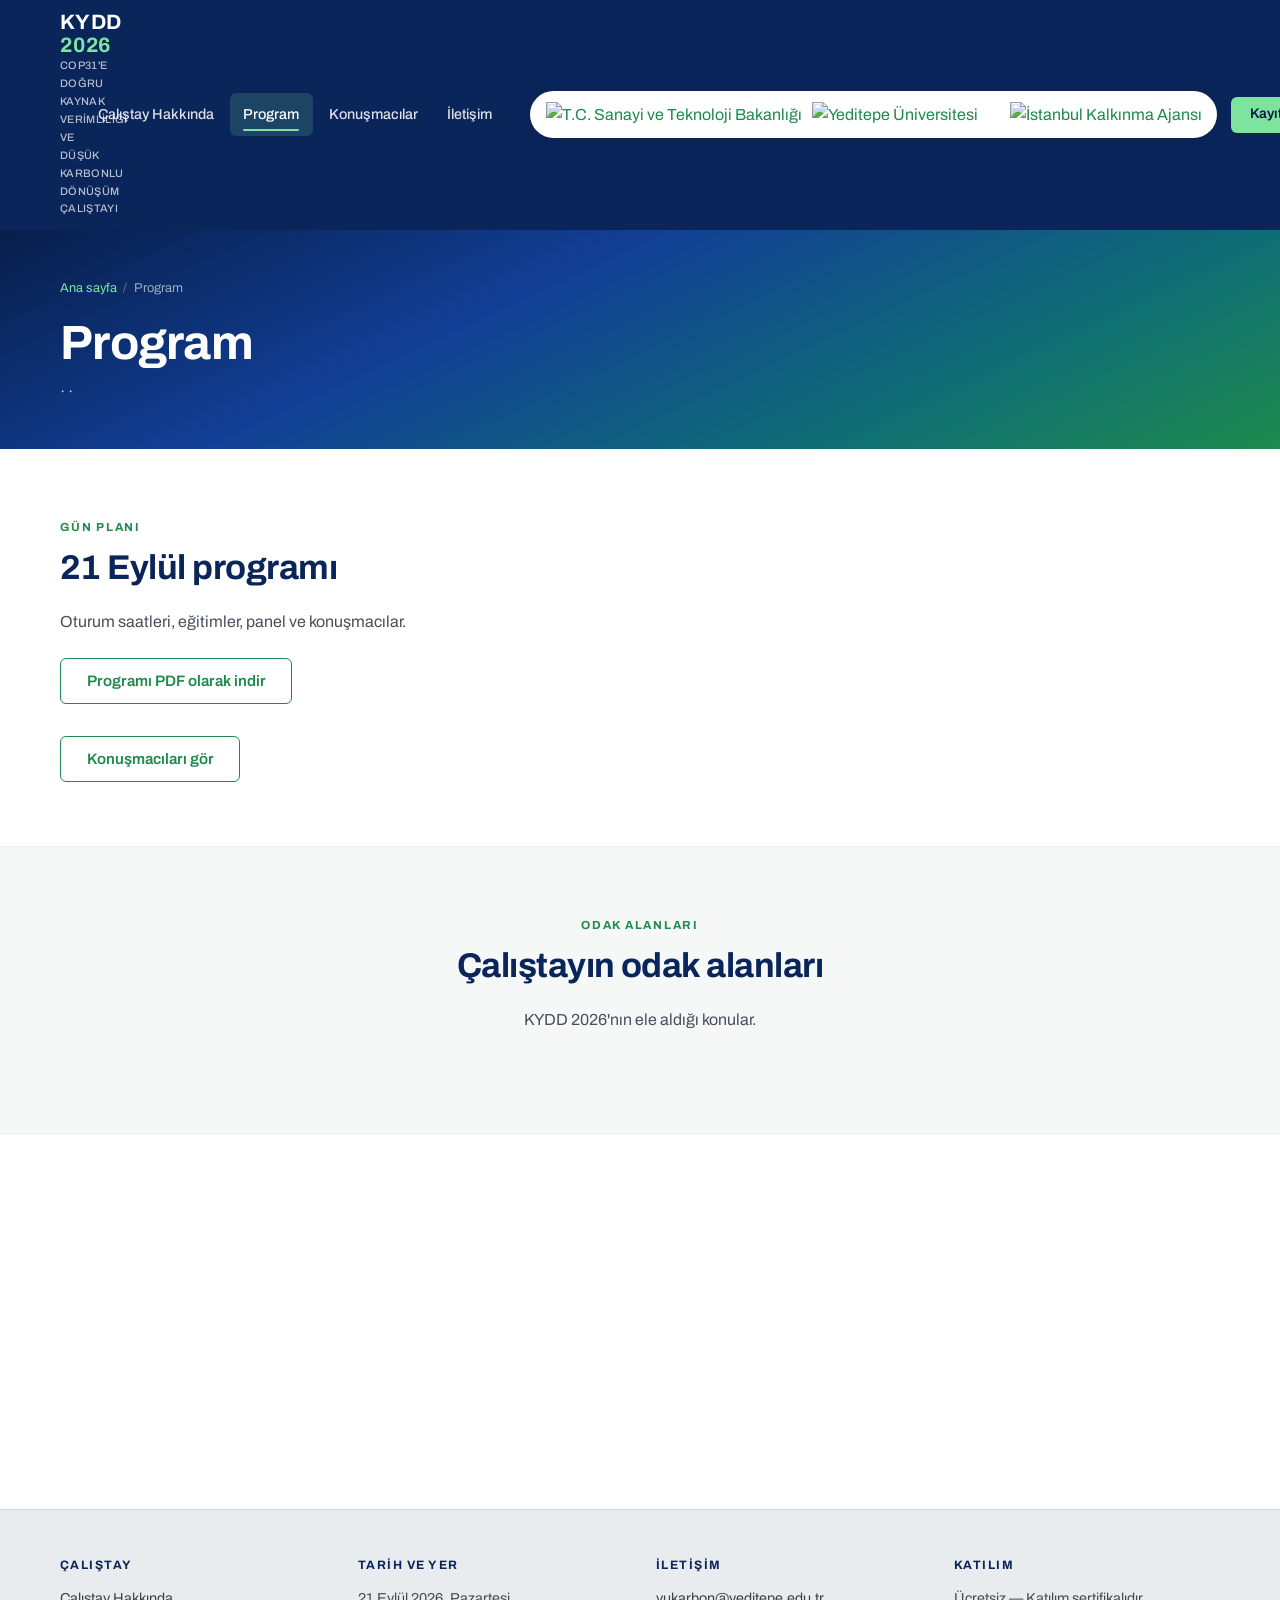
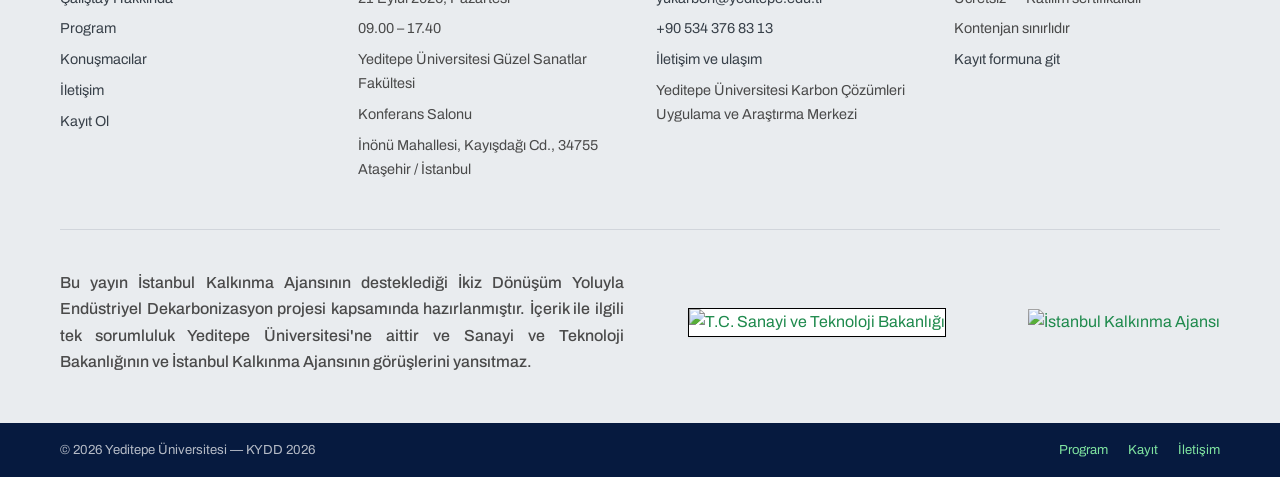
==== commit 569ce7bd: "Update workshop venue and remove Çevik portrait" ====
--- a/program.html
+++ b/program.html
@@ -4,7 +4,7 @@
 <meta charset="utf-8">
 <meta name="viewport" content="width=device-width, initial-scale=1">
 <title>Program | KYDD 2026</title>
-<meta name="description" content="KYDD 2026 çalıştay programı — 21 Eylül 2026, 09.00–17.40, Yeditepe Üniversitesi Rektörlük Binası, Mario Levi Salonu.">
+<meta name="description" content="KYDD 2026 çalıştay programı — 21 Eylül 2026, 09.00–17.40, Yeditepe Üniversitesi Güzel Sanatlar Fakültesi Konferans Salonu.">
 <link rel="preconnect" href="https://fonts.googleapis.com">
 <link rel="preconnect" href="https://fonts.gstatic.com" crossorigin>
 <link href="https://fonts.googleapis.com/css2?family=Archivo:wght@400;500;600;700;800&display=swap" rel="stylesheet">
--- a/assets/css/style.css
+++ b/assets/css/style.css
@@ -1557,6 +1557,12 @@
   font-size: 1.5rem;
 }
 
+/* Etkinlik karesinde konuşmacıyı avatar içinde öne çıkar. */
+#speaker-soluk .avatar img {
+  transform: scale(6.5);
+  transform-origin: 21% 62%;
+}
+
 .speaker-card__body {
   min-width: 0;
 }
